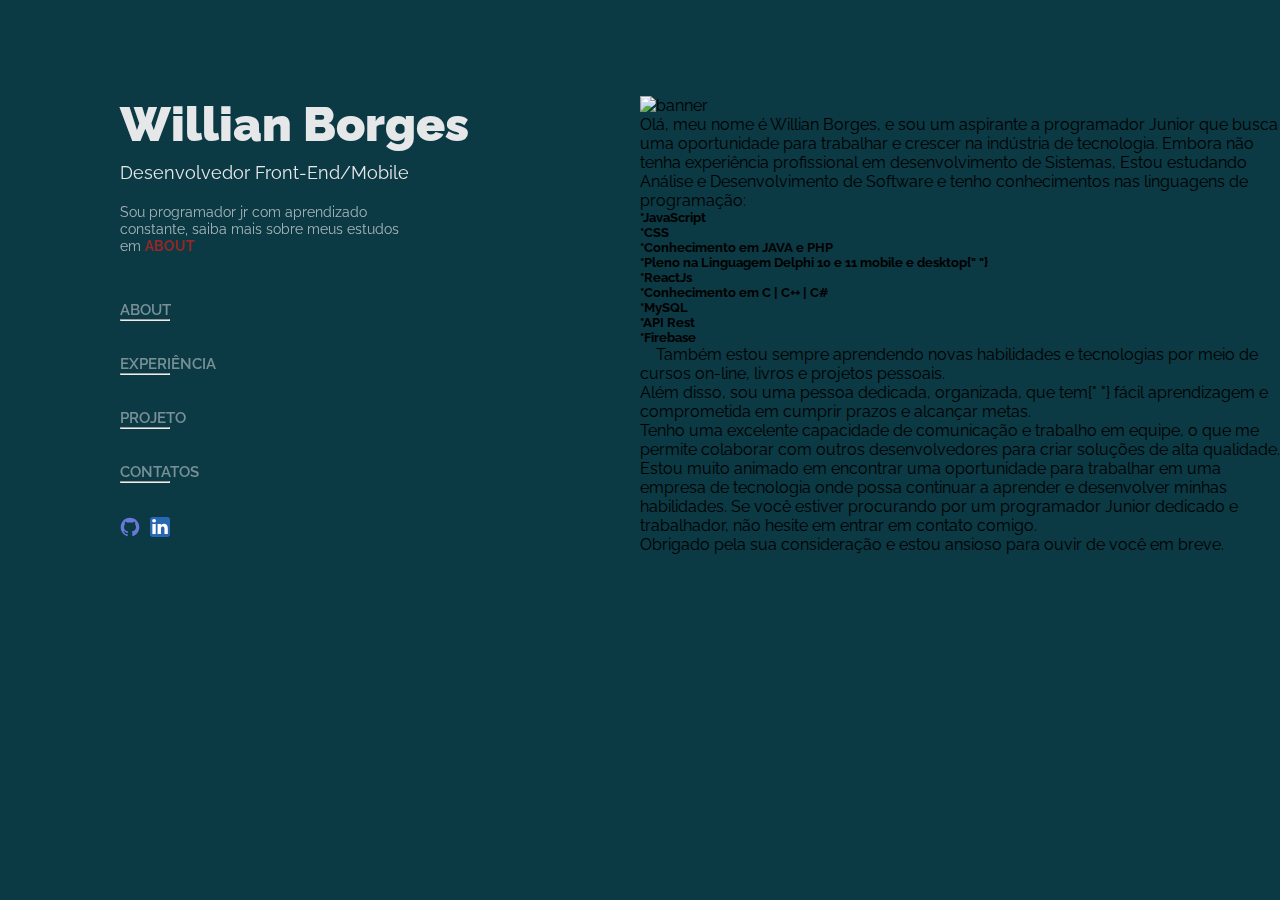
==== index.html @ 81faf4bb "int commit" ====
<!DOCTYPE html>
<html lang="pt-BR">
<head>
    <meta charset="UTF-8">
    <meta name="viewport" content="width=device-width, initial-scale=1.0">
    <link rel="stylesheet" href="src/pages/styles.css">
    <link rel="stylesheet" href="src/pages/stylesConteudo.css">
    <link rel="preconnect" href="https://fonts.googleapis.com">
<link rel="preconnect" href="https://fonts.gstatic.com" crossorigin>
<link href="https://fonts.googleapis.com/css2?family=Raleway:ital,wght@0,100;0,400;0,700;1,200&display=swap" rel="stylesheet">
    <title>Willian Borges</title>
</head>
<body>
        <Header>
            <div class="container">
                <div class="menu">
                    <h1 class="name">Willian Borges</h1>
                    <h2 class="cargo">Desenvolvedor Front-End/Mobile</h2>
                    <p class="mini-bio">
                        Sou programador jr com aprendizado constante, saiba mais
                        sobre meus estudos em <span>About</span>
                    </p>
                    <li class="select-menu">
                        <a href="#about" class="link-menu"><span>About</span><span><hr></span></a>
                        <a href="#experiencia" class="link-menu"><span>Experiência</span><span><hr></span></a>
                        <a href="#projetos" class="link-menu"><span>Projeto</span><span><hr></span></a>
                        <a href="#contatos" class="link-menu"><span>Contatos</span><span><hr></span></a>
                    </li>
                    <div class="icons">
                        <figure>
                            <a href="https://github.com/WBorges1984" target="_blank">
                                <img src="/src/assets/img/github.svg" width="28" alt="Logo GitHub"/>
                            </a>
                        </figure>
                        <figure>
                            <a href="https://www.linkedin.com/in/willian-borges-60b7b068/" target="_blank">
                                <img src="/src/assets/img/linkedin.svg" width="20" alt="Logo Linkedin"/>
                            </a>
                        </figure>
                    </div>
                </div>
        </Header>
                <main>
                    <div id="conteudo">
                    <section id="#banner">
                        <figure class="banner">
                            <img src="/src/assets/img/banner.jpg" width="750" alt="banner">
                        </figure>
                    </section>
                    <section id="#about">
                        <p className="textoApresentacao">
                            Olá, meu nome é Willian Borges, e sou um aspirante a
                            programador Junior que busca uma oportunidade para trabalhar
                            e crescer na indústria de tecnologia. Embora não tenha
                            experiência profissional em desenvolvimento de Sistemas,
                            Estou estudando Análise e Desenvolvimento de Software e
                            tenho conhecimentos nas linguagens de programação:
                            <h5 className="linguagens">*JavaScript</h5>
                            <h5 className="linguagens">*CSS</h5>
                            <h5 className="linguagens">*Conhecimento em JAVA e PHP</h5>
                            <h5 className="linguagens">
                                *Pleno na Linguagem Delphi 10 e 11 mobile e desktop{" "}
                            </h5>
                            <h5 className="linguagens">*ReactJs</h5>
                            <h5 className="linguagens">
                                *Conhecimento em C | C++ | C#
                            </h5>
                            <h5 className="linguagens">*MySQL</h5>
                            <h5 className="linguagens">*API Rest</h5>
                            <h5 className="linguagens">*Firebase</h5>
                                Também estou sempre aprendendo novas habilidades e
                            tecnologias por meio de cursos on-line, livros e projetos
                            pessoais.
                            <br />
                            Além disso, sou uma pessoa dedicada, organizada, que tem{" "}
                            <a className="destaque"> fácil aprendizagem</a> e
                            comprometida em cumprir prazos e alcançar metas.
                            <br /> Tenho uma excelente capacidade de comunicação e
                            trabalho em equipe, o que me permite colaborar com outros
                            desenvolvedores para criar soluções de alta qualidade.
                            <br />
                            Estou muito animado em encontrar uma oportunidade para
                            trabalhar em uma empresa de tecnologia onde possa continuar
                            a aprender e desenvolver minhas habilidades. Se você estiver
                            procurando por um programador Junior dedicado e trabalhador,
                            não hesite em entrar em contato comigo.
                            <br />
                            Obrigado pela sua consideração e estou ansioso para ouvir de
                            você em breve.
                        </p>
                    </section>
                </div>
        
    </main>
    
</body>
</html>
---- src/pages/styles.css ----
* {
    margin: 0;
    padding: 0;
    box-sizing: border-box;
}

hmtl,
body {
    background-color: rgb(11, 57, 68);
    font-family: "Raleway", sans-serif;
}

header {
    padding-top: 6rem;
    padding-bottom: 6rem;
    width: 40%;
}

body {
    display: grid;
    grid-template-columns: repeat(2, 1fr);
}

.menu {
    text-align: start;
    position: fixed;
    display: flex;
    flex-direction: column;
    /* margin-top: 100px; */
    margin-left: 120px;
}

.name {
    font-family: "Raleway";
    font-weight: 900;
    font-size: 3rem;
    color: rgb(229, 231, 233);
}

.cargo {
    font-family: "Raleway";
    font-weight: 400;
    color: rgb(229, 231, 233);
    font-size: 1.1rem;
    margin-top: 10px;
}

.mini-bio {
    font-family: "Raleway";
    font-weight: 400;
    color: rgb(229, 231, 233, 0.7);
    font-size: 0.9rem;
    margin-top: 20px;
    width: 300px;
    margin-bottom: 35px;
}

.mini-bio span {
    font-weight: bold;
    text-transform: uppercase;
    color: rgb(151, 39, 39);
}

.select-menu {
    display: flex;
    flex-direction: column;
}

.link-menu {
    color: rgb(229, 231, 233, 0.5);
    text-decoration: none;
    text-transform: uppercase;
    margin-bottom: 10px;
    font-size: 15px;
    font-weight: 600;
}

.link-menu:hover {
    color: rgb(229, 231, 233);
    hr {
        width: 100px;
    }
}

.icons {
    display: flex;
    padding-top: 0.75rem;
}

.icons img {
    width: 20px;
    margin-right: 10px;
}
.icons img:hover {
    border-radius: 15%;
    border: 3px solid saddlebrown;
}

hr {
    width: 50px;
    color: chocolate;
}

.link-menu {
    padding-top: 0.75rem;
    padding-bottom: 0.75rem;
}
---- src/pages/stylesConteudo.css ----
.conteudo {
    padding-right: 25px;
}

.banner {
    margin-top: 6rem;
}
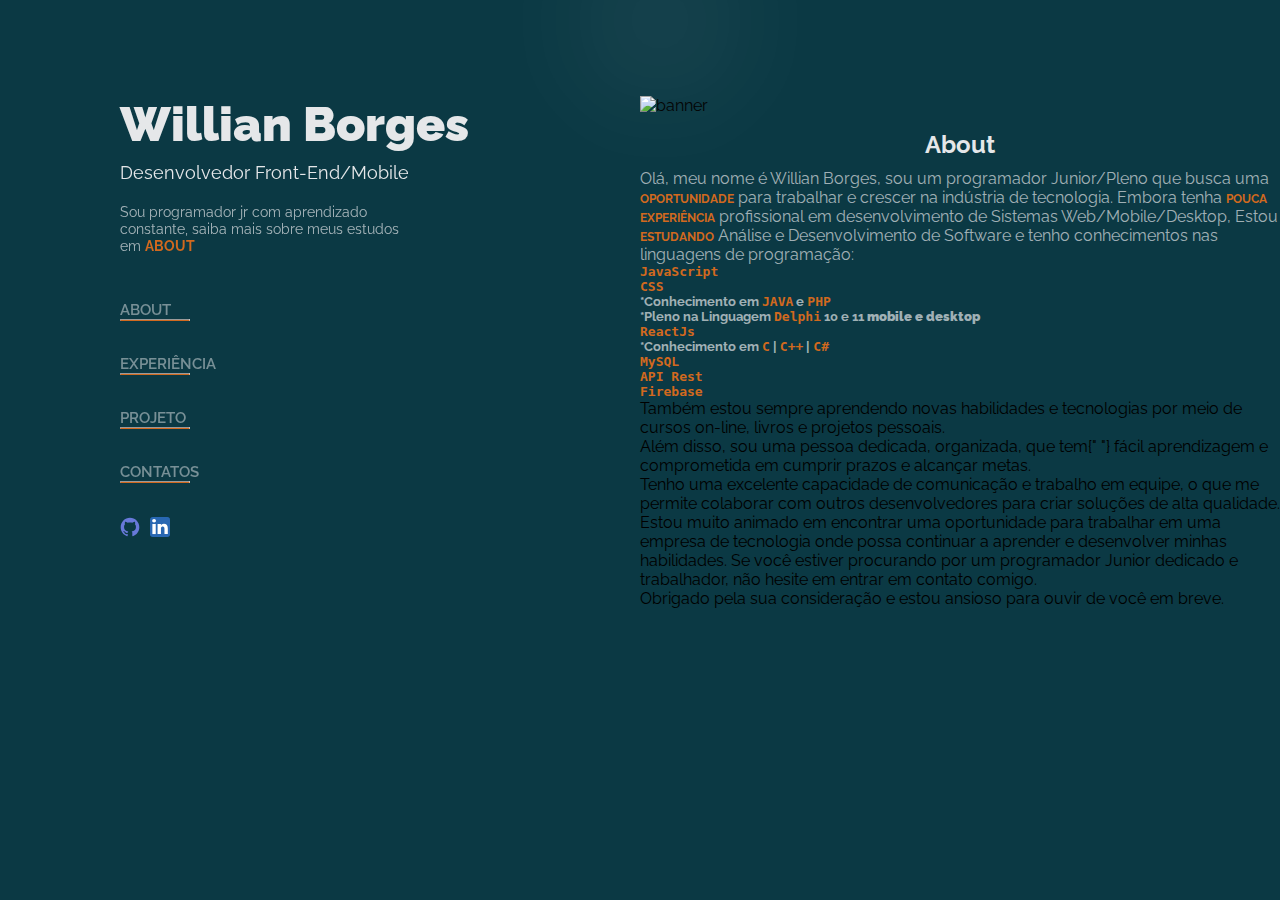
==== commit 20c0f7ba: "inclusão about" ====
--- a/index.html
+++ b/index.html
@@ -3,9 +3,11 @@
 <head>
     <meta charset="UTF-8">
     <meta name="viewport" content="width=device-width, initial-scale=1.0">
+    <meta name="keywords" content="linguagens de programação, Frontend, Desenvolvedor Jr, Programador Jr">
     <link rel="stylesheet" href="src/pages/styles.css">
     <link rel="stylesheet" href="src/pages/stylesConteudo.css">
     <link rel="preconnect" href="https://fonts.googleapis.com">
+    <script type="text/javascript" src="script.js"></script>
 <link rel="preconnect" href="https://fonts.gstatic.com" crossorigin>
 <link href="https://fonts.googleapis.com/css2?family=Raleway:ital,wght@0,100;0,400;0,700;1,200&display=swap" rel="stylesheet">
     <title>Willian Borges</title>
@@ -29,51 +31,53 @@
                     <div class="icons">
                         <figure>
                             <a href="https://github.com/WBorges1984" target="_blank">
-                                <img src="/src/assets/img/github.svg" width="28" alt="Logo GitHub"/>
+                                <img src="./src/assets/img/github.svg" width="28" alt="Logo GitHub"/>
                             </a>
                         </figure>
                         <figure>
                             <a href="https://www.linkedin.com/in/willian-borges-60b7b068/" target="_blank">
-                                <img src="/src/assets/img/linkedin.svg" width="20" alt="Logo Linkedin"/>
+                                <img src="./src/assets/img/linkedin.svg" width="20" alt="Logo Linkedin"/>
                             </a>
                         </figure>
                     </div>
                 </div>
         </Header>
                 <main>
+                    <div class="pointer"></div>
                     <div id="conteudo">
                     <section id="#banner">
                         <figure class="banner">
-                            <img src="/src/assets/img/banner.jpg" width="750" alt="banner">
+                            <img src="./src/assets/img/banner.jpg" width="750" alt="banner">
                         </figure>
                     </section>
                     <section id="#about">
-                        <p className="textoApresentacao">
-                            Olá, meu nome é Willian Borges, e sou um aspirante a
-                            programador Junior que busca uma oportunidade para trabalhar
-                            e crescer na indústria de tecnologia. Embora não tenha
-                            experiência profissional em desenvolvimento de Sistemas,
-                            Estou estudando Análise e Desenvolvimento de Software e
+                        <h2 class="about">About</h2>
+                        <p class="textoApresentacao">
+                            Olá, meu nome é Willian Borges, sou um programador Junior/Pleno 
+                            que busca uma <span>oportunidade</span> para trabalhar
+                            e crescer na indústria de tecnologia. Embora tenha <span>pouca
+                            experiência</span> profissional em desenvolvimento de Sistemas Web/Mobile/Desktop,
+                            Estou <span>estudando</span> Análise e Desenvolvimento de Software e
                             tenho conhecimentos nas linguagens de programação:
-                            <h5 className="linguagens">*JavaScript</h5>
-                            <h5 className="linguagens">*CSS</h5>
-                            <h5 className="linguagens">*Conhecimento em JAVA e PHP</h5>
-                            <h5 className="linguagens">
-                                *Pleno na Linguagem Delphi 10 e 11 mobile e desktop{" "}
+                            <h5 class="linguagens"><code>JavaScript</code></h5>
+                            <h5 class="linguagens"><code>CSS</code></h5>
+                            <h5 class="linguagens">*Conhecimento em <code>JAVA</code> e <code>PHP</code></h5>
+                            <h5 class="linguagens">
+                                *Pleno na Linguagem <code>Delphi</code> 10 e 11 <strong>mobile e desktop</strong>
                             </h5>
-                            <h5 className="linguagens">*ReactJs</h5>
-                            <h5 className="linguagens">
-                                *Conhecimento em C | C++ | C#
+                            <h5 class="linguagens"><code>ReactJs</code></h5>
+                            <h5 class="linguagens">
+                                *Conhecimento em <code>C</code> | <code>C++</code> | <code>C#</code>
                             </h5>
-                            <h5 className="linguagens">*MySQL</h5>
-                            <h5 className="linguagens">*API Rest</h5>
-                            <h5 className="linguagens">*Firebase</h5>
-                                Também estou sempre aprendendo novas habilidades e
+                            <h5 class="linguagens"><code>MySQL</code></h5>
+                            <h5 class="linguagens"><code>API Rest</code></h5>
+                            <h5 class="linguagens"><code>Firebase</code></h5>
+                            Também estou sempre aprendendo novas habilidades e
                             tecnologias por meio de cursos on-line, livros e projetos
                             pessoais.
                             <br />
                             Além disso, sou uma pessoa dedicada, organizada, que tem{" "}
-                            <a className="destaque"> fácil aprendizagem</a> e
+                            <a class="destaque"> fácil aprendizagem</a> e
                             comprometida em cumprir prazos e alcançar metas.
                             <br /> Tenho uma excelente capacidade de comunicação e
                             trabalho em equipe, o que me permite colaborar com outros
@@ -93,5 +97,12 @@
         
     </main>
     
+    <script src="https://code.jquery.com/jquery-3.6.1.js"></script>
+    <script>
+        $(document).mousemove(function(event){
+            $('.pointer').css({left:event.pageX, top:event.pageY})
+        })
+    </script>
+    
 </body>
 </html>--- a/src/pages/styles.css
+++ b/src/pages/styles.css
@@ -8,6 +8,7 @@
 body {
     background-color: rgb(11, 57, 68);
     font-family: "Raleway", sans-serif;
+    overflow-x: hidden;
 }
 
 header {
@@ -58,7 +59,7 @@
 .mini-bio span {
     font-weight: bold;
     text-transform: uppercase;
-    color: rgb(151, 39, 39);
+    color: chocolate;
 }
 
 .select-menu {
@@ -96,12 +97,24 @@
     border: 3px solid saddlebrown;
 }
 
-hr {
-    width: 50px;
-    color: chocolate;
-}
-
 .link-menu {
     padding-top: 0.75rem;
     padding-bottom: 0.75rem;
 }
+
+hr {
+    width: 70px;
+    border-bottom: 1px solid chocolate;
+}
+
+.pointer {
+    position: absolute;
+
+    width: 40px;
+    height: 40px;
+    background: rgba(255, 255, 255, 1);
+    border-radius: 50%;
+    filter: blur(70px);
+    overflow-y: visible;
+    /* transition: 0.2s linear; */
+}
--- a/src/pages/stylesConteudo.css
+++ b/src/pages/stylesConteudo.css
@@ -5,3 +5,27 @@
 .banner {
     margin-top: 6rem;
 }
+.about {
+    text-align: center;
+    margin-top: 15px;
+    margin-bottom: 10px;
+    color: rgb(229, 231, 233);
+}
+
+.textoApresentacao {
+    color: rgb(229, 231, 233, 0.7);
+}
+.textoApresentacao span {
+    font-weight: bold;
+    font-size: 12px;
+    text-transform: uppercase;
+    color: chocolate;
+}
+
+.linguagens {
+    color: rgb(229, 231, 233, 0.7);
+}
+code {
+    font-size: 13px;
+    color: chocolate;
+}
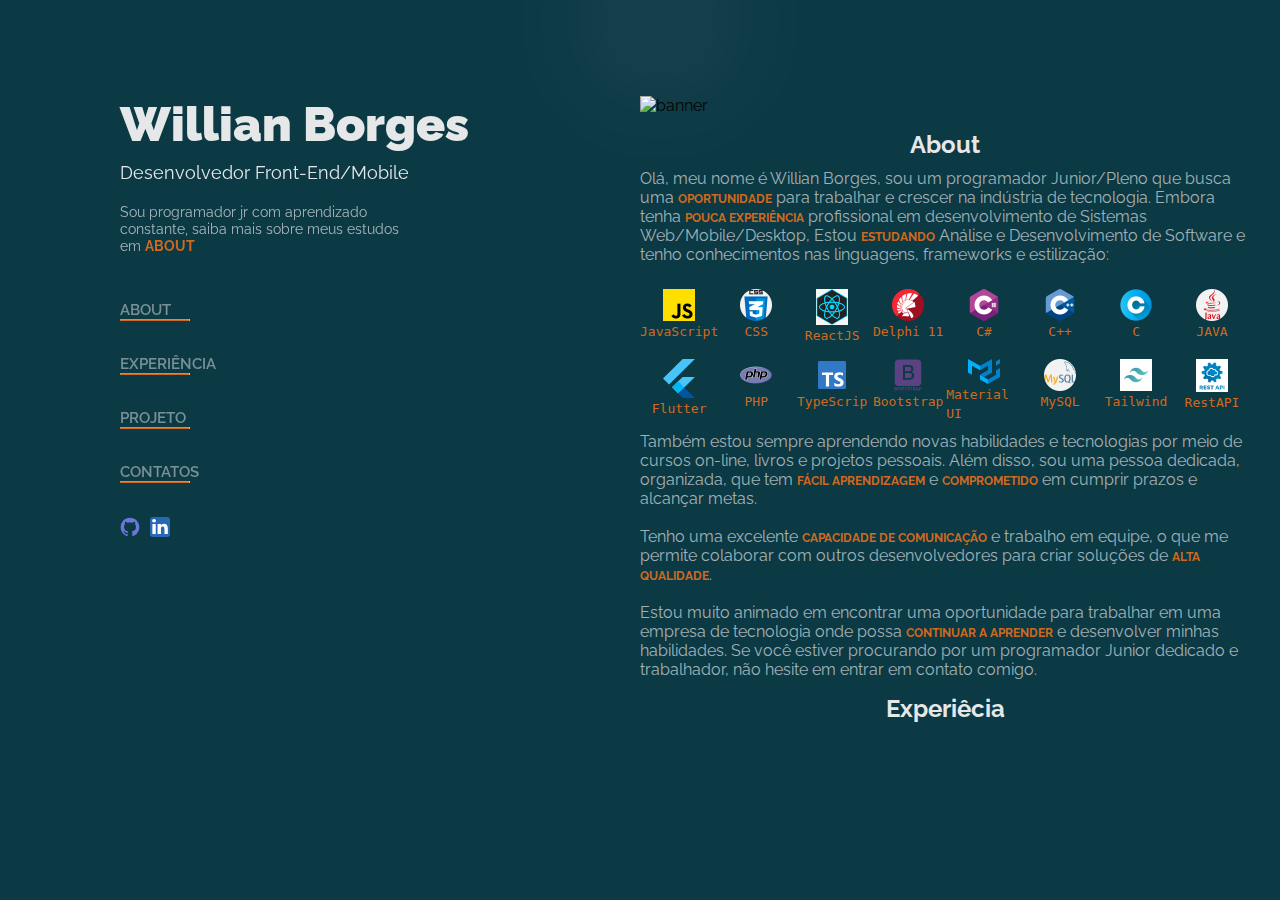
==== commit 449db36e: "conclusão about" ====
--- a/index.html
+++ b/index.html
@@ -23,7 +23,7 @@
                         sobre meus estudos em <span>About</span>
                     </p>
                     <li class="select-menu">
-                        <a href="#about" class="link-menu"><span>About</span><span><hr></span></a>
+                        <a href="#about" onclick="scrollToSection('about')" class="link-menu"><span>About</span><span><hr></span></a>
                         <a href="#experiencia" class="link-menu"><span>Experiência</span><span><hr></span></a>
                         <a href="#projetos" class="link-menu"><span>Projeto</span><span><hr></span></a>
                         <a href="#contatos" class="link-menu"><span>Contatos</span><span><hr></span></a>
@@ -50,48 +50,106 @@
                             <img src="./src/assets/img/banner.jpg" width="750" alt="banner">
                         </figure>
                     </section>
-                    <section id="#about">
-                        <h2 class="about">About</h2>
+                    <section id="about">
+                        <h2 class="title-item">About</h2>
                         <p class="textoApresentacao">
                             Olá, meu nome é Willian Borges, sou um programador Junior/Pleno 
                             que busca uma <span>oportunidade</span> para trabalhar
                             e crescer na indústria de tecnologia. Embora tenha <span>pouca
                             experiência</span> profissional em desenvolvimento de Sistemas Web/Mobile/Desktop,
                             Estou <span>estudando</span> Análise e Desenvolvimento de Software e
-                            tenho conhecimentos nas linguagens de programação:
-                            <h5 class="linguagens"><code>JavaScript</code></h5>
-                            <h5 class="linguagens"><code>CSS</code></h5>
-                            <h5 class="linguagens">*Conhecimento em <code>JAVA</code> e <code>PHP</code></h5>
-                            <h5 class="linguagens">
-                                *Pleno na Linguagem <code>Delphi</code> 10 e 11 <strong>mobile e desktop</strong>
-                            </h5>
-                            <h5 class="linguagens"><code>ReactJs</code></h5>
-                            <h5 class="linguagens">
-                                *Conhecimento em <code>C</code> | <code>C++</code> | <code>C#</code>
-                            </h5>
-                            <h5 class="linguagens"><code>MySQL</code></h5>
-                            <h5 class="linguagens"><code>API Rest</code></h5>
-                            <h5 class="linguagens"><code>Firebase</code></h5>
+                            tenho conhecimentos nas linguagens, frameworks e estilização:
+                        </p>
+                        <div class="icon-linguagens">
+                            <figure class="language">
+                                <img src="src/assets/icons/js.png" width="32" alt="JavaScript">
+                                <figcaption><code>JavaScript</code></figcaption>
+                            </figure>
+                            <figure class="language">
+                                <img src="src/assets/icons/css.png" width="32" alt="CSS">
+                                <figcaption><code>CSS</code></figcaption>
+                            </figure>
+                            <figure class="language">
+                                <img src="src/assets/icons/reactJS.jpg" width="32" alt="ReactJS">
+                                <figcaption><code>ReactJS</code></figcaption>
+                            </figure>
+                            <figure class="language">
+                                <img src="src/assets/icons/delphi.png" width="32" alt="Delphi">
+                                <figcaption><code>Delphi 11</code></figcaption>
+                            </figure>
+                            <figure class="language">
+                                <img src="src/assets/icons/Csharp.png" width="32" alt="C#">
+                                <figcaption><code>C#</code></figcaption>
+                            </figure>
+                            <figure class="language">
+                                <img src="src/assets/icons/C++.png" width="32" alt="C++">
+                                <figcaption><code>C++</code></figcaption>
+                            </figure>
+                            <figure class="language">
+                                <img src="src/assets/icons/C.png" width="32" alt="C">
+                                <figcaption><code>C</code></figcaption>
+                            </figure>
+                            <figure class="language">
+                                <img src="src/assets/icons/java.png" width="32" alt="JAVA">
+                                <figcaption><code>JAVA</code></figcaption>
+                            </figure>
+                            <figure class="language">
+                                <img src="src/assets/icons/flutter.svg" width="32" alt="Flutter">
+                                <figcaption><code>Flutter</code></figcaption>
+                            </figure>
+                            <figure class="language">
+                                <img src="src/assets/icons/php.png" width="32" alt="PHP">
+                                <figcaption><code>PHP</code></figcaption>
+                            </figure>
+                            <figure class="language">
+                                <img src="src/assets/icons/typescript.svg" width="32" alt="TypeScrip">
+                                <figcaption><code>TypeScrip</code></figcaption>
+                            </figure>
+                            <figure class="language">
+                                <img src="src/assets/icons/bootstrap.svg" width="32" alt="Bootstrap">
+                                <figcaption><code>Bootstrap</code></figcaption>
+                            </figure>
+                            <figure class="language">
+                                <img src="src/assets/icons/material-ui.svg" width="32" alt="Material UI">
+                                <figcaption><code>Material UI</code></figcaption>
+                            </figure>
+                            <figure class="language">
+                                <img src="src/assets/icons/mysql.png" width="32" alt="MySQL">
+                                <figcaption><code>MySQL</code></figcaption>
+                            </figure>
+                            <figure class="language">
+                                <img src="src/assets/icons/tailwind.png" width="32" alt="Tailwind">
+                                <figcaption><code>Tailwind</code></figcaption>
+                            </figure>
+                            <figure class="language">
+                                <img src="src/assets/icons/restapi.png" width="32" alt="RestAPI">
+                                <figcaption><code>RestAPI</code></figcaption>
+                            </figure>
+                        </div>
+
+                        <p class="textoApresentacao explicativo">
                             Também estou sempre aprendendo novas habilidades e
                             tecnologias por meio de cursos on-line, livros e projetos
                             pessoais.
-                            <br />
-                            Além disso, sou uma pessoa dedicada, organizada, que tem{" "}
-                            <a class="destaque"> fácil aprendizagem</a> e
-                            comprometida em cumprir prazos e alcançar metas.
-                            <br /> Tenho uma excelente capacidade de comunicação e
+                            
+                            Além disso, sou uma pessoa dedicada, organizada, que tem
+                            <span>fácil aprendizagem</span> e
+                            <span>comprometido</span> em cumprir prazos e alcançar metas. 
+                            <br><br>
+                            Tenho uma excelente <span>capacidade de comunicação</span> e
                             trabalho em equipe, o que me permite colaborar com outros
-                            desenvolvedores para criar soluções de alta qualidade.
-                            <br />
+                            desenvolvedores para criar soluções de <span>alta qualidade</span>.
+                            <br><br>
                             Estou muito animado em encontrar uma oportunidade para
-                            trabalhar em uma empresa de tecnologia onde possa continuar
-                            a aprender e desenvolver minhas habilidades. Se você estiver
+                            trabalhar em uma empresa de tecnologia onde possa <span>continuar
+                            a aprender</span> e desenvolver minhas habilidades. Se você estiver
                             procurando por um programador Junior dedicado e trabalhador,
                             não hesite em entrar em contato comigo.
-                            <br />
-                            Obrigado pela sua consideração e estou ansioso para ouvir de
-                            você em breve.
+                            <br>
                         </p>
+                    </section>
+                    <section id="experiencia">
+                        <h2 class="title-item">Experiêcia</h2>
                     </section>
                 </div>
         
@@ -103,6 +161,16 @@
             $('.pointer').css({left:event.pageX, top:event.pageY})
         })
     </script>
+
+<script>
+    function scrollToSection(sectionId) {
+        const section = document.getElementById(sectionId);
+        window.scrollTo({
+            top: section.offsetTop,
+            behavior: 'smooth' // Adiciona rolagem suave
+        });
+    }
+</script>
     
 </body>
 </html>--- a/src/pages/stylesConteudo.css
+++ b/src/pages/stylesConteudo.css
@@ -1,11 +1,11 @@
-.conteudo {
-    padding-right: 25px;
+main {
+    margin-right: 30px;
 }
 
 .banner {
     margin-top: 6rem;
 }
-.about {
+.title-item {
     text-align: center;
     margin-top: 15px;
     margin-bottom: 10px;
@@ -29,3 +29,22 @@
     font-size: 13px;
     color: chocolate;
 }
+
+.explicativo {
+    margin-top: 10px;
+}
+
+.icon-linguagens {
+    display: grid;
+    grid-template-columns: repeat(8, 1fr);
+    gap: 5;
+    justify-content: space-between;
+    padding-top: 10px;
+}
+
+.language {
+    display: flex;
+    flex-direction: column;
+    margin-top: 15px;
+    align-items: center;
+}
